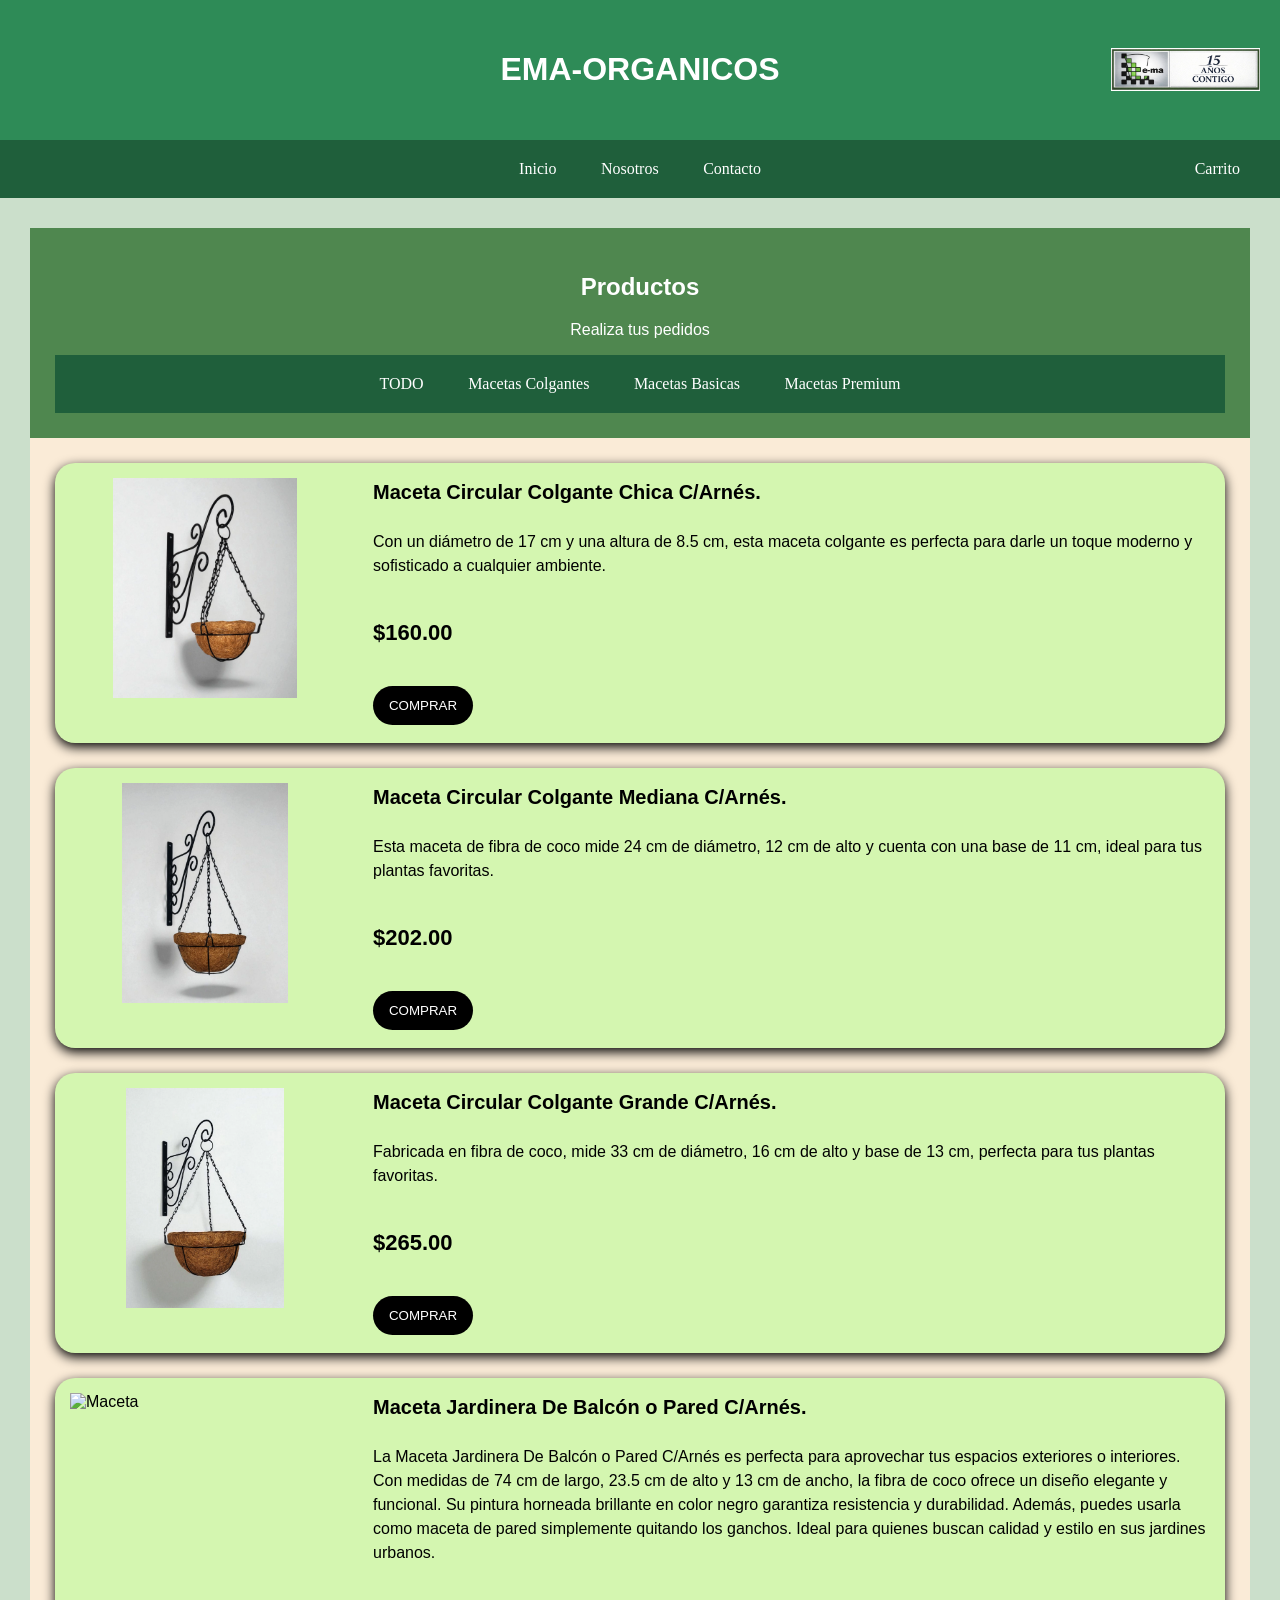
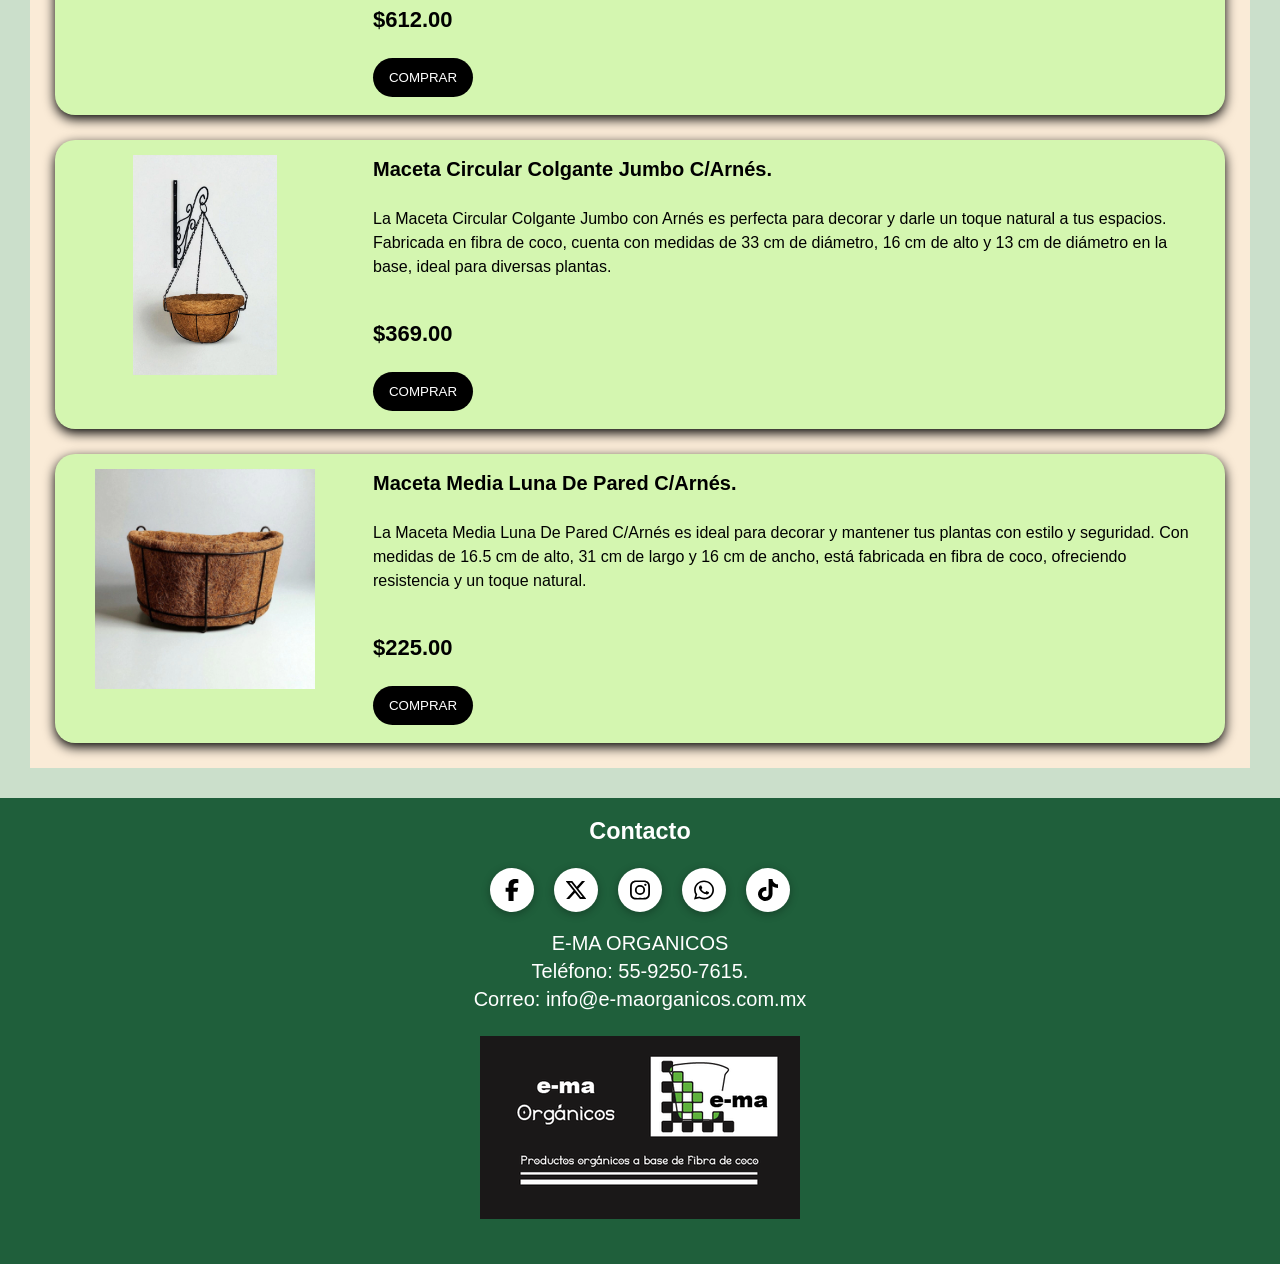
==== Mac_Colg/index.html @ 3c959099 "Add files via upload" ====
<!DOCTYPE html>
<html lang="en">
<head>
    <meta charset="UTF-8">
    <meta name="viewport" content="width=device-width, initial-scale=1.0">
    <title>Document</title>
    <link rel="stylesheet" href="Estilo/CSS.css">
</head>
<body>
    <header class="Encabezado">
        <h1 class="Nombre">EMA-ORGANICOS</h1>
        <img src="../img/logo.webp" alt="Logo" class="Logo">
    </header>
    <nav class="navp">
        <a href="../index.html">Inicio</a>
        <a href="../Nosotros/index.html">Nosotros</a>
        <a href="../Contacto/contacto.html">Contacto</a>
       
        <a href="../Carrito/index.html" class="Carrito">Carrito</a>
   
    </nav>
    <section class="TituloProductos">
        <h1>Productos</h1>
        <p>Realiza tus pedidos</p>
        <nav class="navprod">
            <a href="../practica_flex_box/index.html">TODO</a>
            <a href="../Mac_Colg/index.html">Macetas Colgantes</a>
            <a href="../Mac_Basic/index.html">Macetas Basicas</a>
            <a href="../Mac_Prem/index.html">Macetas Premium</a>
        </nav>
    </section>
    <main class="Productos">
        <div class="Tarjeta">
            <img src="../img/mac circ colg chic C_Arnes.webp" alt="Maceta">
            <div class="Informacion">
                <h2>Maceta Circular Colgante Chica C/Arnés.</h2>
                <p>Con un diámetro de 17 cm y una altura de 8.5 cm, esta maceta colgante es perfecta para darle un toque moderno y sofisticado a cualquier ambiente. </p>
                <p class="Precio">$160.00</p>
                <button onclick="comprar(this)">COMPRAR</button>
            </div>
        </div>
        <div class="Tarjeta">
            <img src="../img/mac circ colg med C_Arnes.webp" alt="Maceta">
            <div class="Informacion">
                <h2>Maceta Circular Colgante Mediana C/Arnés.</h2>
                <p>Esta maceta de fibra de coco mide 24 cm de diámetro, 12 cm de alto y cuenta con una base de 11 cm, ideal para tus plantas favoritas.</p>
                <p class="Precio">$202.00</p>
                <button onclick="comprar(this)">COMPRAR</button>
            </div>
        </div>
        <div class="Tarjeta">
            <img src="../img/mac circ colg grand C_Arnes.webp" alt="Maceta">
            <div class="Informacion">
                <h2>Maceta Circular Colgante Grande C/Arnés.</h2>
                <p>Fabricada en fibra de coco, mide 33 cm de diámetro, 16 cm de alto y base de 13 cm, perfecta para tus plantas favoritas.</p>
                <p class="Precio">$265.00</p>
                <button onclick="comprar(this)">COMPRAR</button>
            </div>
        </div>
         <div class="Tarjeta">
            <img src="../practica_flex_box/img/macetajardineradebalconcarnes" alt="Maceta">
            <div class="Informacion">
                <h2>Maceta Jardinera De Balcón o Pared C/Arnés.</h2>
                <p>La Maceta Jardinera De Balcón o Pared C/Arnés es perfecta para aprovechar tus espacios exteriores o interiores. Con medidas de 74 cm de largo, 23.5 cm de alto y 13 cm de ancho, la fibra de coco ofrece un diseño elegante y funcional. Su pintura horneada brillante en color negro garantiza resistencia y durabilidad. Además, puedes usarla como maceta de pared simplemente quitando los ganchos. Ideal para quienes buscan calidad y estilo en sus jardines urbanos.</p>
                <p class="Precio">$612.00</p>
                <button onclick="comprar(this)">COMPRAR</button>
            </div>
        </div>
        <div class="Tarjeta">
            <img src="../img/mac circ colg jumbo C_Arnes.webp" alt="Maceta">
            <div class="Informacion">
                <h2>Maceta Circular Colgante Jumbo C/Arnés.</h2>
                <p>La Maceta Circular Colgante Jumbo con Arnés es perfecta para decorar y darle un toque natural a tus espacios. Fabricada en fibra de coco, cuenta con medidas de 33 cm de diámetro, 16 cm de alto y 13 cm de diámetro en la base, ideal para diversas plantas.</p>
                <p class="Precio">$369.00</p>
                <button onclick="comprar(this)">COMPRAR</button>
            </div>
        </div>
        <div class="Tarjeta">
            <img src="../img/mac media luna pared c_arnes.webp" alt="Maceta">
            <div class="Informacion">
                <h2>Maceta Media Luna De Pared C/Arnés.</h2>
                <p>La Maceta Media Luna De Pared C/Arnés es ideal para decorar y mantener tus plantas con estilo y seguridad. Con medidas de 16.5 cm de alto, 31 cm de largo y 16 cm de ancho, está fabricada en fibra de coco, ofreciendo resistencia y un toque natural.</p>
                <p class="Precio">$225.00</p>
                <button onclick="comprar(this)">COMPRAR</button>
            </div>
        </div>
    </main>
    <footer class="contacto">
        <h3>Contacto</h3>
        <div class="redes">
            <a href="https://www.facebook.com/e.ma.organicos" target="_blank"><img src="../img/facebook.svg" alt="Facebook"></a>
            <a href="https://x.com/EMAorganicos" target="_blank"><img src="../img/x.svg" alt="X"></a>
            <a href="https://www.instagram.com/e.ma.organicos" target="_blank"><img src="../img/instagram.svg" alt="Instagram"></a>
            <a href="https://api.whatsapp.com/send/?phone=525573328807&text&type=phone_number&app_absent=0" target="_blank"><img src="../img/whatsapp.svg" alt="WhatsApp"></a>
            <a href="https://www.tiktok.com/@e.ma.organicos" target="_blank"><img src="../img/tiktok.svg" alt="TikTok"></a>
        </div>
        <p>E-MA ORGANICOS</p>
        <p>Teléfono: 55-9250-7615.</p>
        <p>Correo: info@e-maorganicos.com.mx</p>
        <img src="../img/tarjeta.png" alt="Tarjeta" class="Tarjetafoot">
    </footer>
    
    <script src="../scripts/Script_pag_prod.js"></script>
</body>
</html>
---- Mac_Colg/Estilo/CSS.css ----
*{
    box-sizing: border-box;
}
body{
    margin: 0;
    padding: 0;
    font-family: Arial, sans-serif;
    background-color: rgb(203, 223, 203);
}
.TituloProductos{
    text-align: center;
    background-color: rgb(79, 135, 79);
    padding: 25px;
    color: white;
    margin: 30px 30px 0;
}
.Productos{
    display: flex;
    flex-direction: column;
    justify-content: center;
    align-items: stretch;
    flex-wrap: wrap;
    gap: 25px;
    background-color: antiquewhite;
    padding: 25px;
    margin: 0 30px 30px;
}
.Tarjeta{
    flex: 1 1 280px;
    max-width: 100%;
    background-color: rgb(212, 246, 176);
    border-radius: 20px;
    overflow: visible;
    box-shadow: 0 4px 12px black;
    display: flex;
    flex-direction: row;
    flex-wrap: wrap;
}
.Tarjeta img{
    height:250px;
    width: 300px;
    object-fit: contain;
    padding: 15px;
}
.Informacion{
    display: flex;
    flex-direction: column;
    flex: 1;
    padding: 18px;
}
.Informacion h2{
    font-size: 20px;
    margin: 0 0 10px;
}
.Informacion p{
    line-height: 1.5;
}
.Precio{
    font-size: 22px;
    font-weight: bold;
}
.Informacion button{
    margin-top: auto;
    padding: 12px;
    background-color: black;
    color: white;
    border: none;
    border-radius: 25px;
    cursor: pointer;
    width: 100px;
        
    overflow: auto;
}
.Informacion button:hover{
    background-color: rgb(87, 85, 83);
}
h1{
    text-align: center;
}
.Encabezado{
    display: flex;
    background-color: #2e8b57;
    color: white;
    padding: 30px 20px;
    justify-content: center;
    align-items: center;
}
.Carrito{
    flex-wrap: wrap;
    overflow: auto;
}
.Logo{
    width: 12%;
    height: auto;
}
.Nombre{
    flex: 1 1 auto;
    padding-left: 12%;
}
.Encabezado h1{
    color: white;
}
.navp{
    background-color: #1f5f3b;
    text-align: center;
    padding: 10px;
    position: relative;   /* NUEVO */
}
.Carrito{                 /* NUEVO (reemplaza al .Carrito viejo si había uno) */
    position: absolute;
    right: 20px;
    top: 10px;
}
.navp a{
    color: white;
    text-decoration: none;
    font-family: fantasy;
    padding: 10px 20px;
    display: inline-block;
}
.navp a:hover{
    background-color: #f4a261;
    color: #222222;
}
.navprod{
    background-color: #1f5f3b;
    text-align: center;
    padding: 10px;
}
.navprod a{
    color: white;
    text-decoration: none;
    font-family: fantasy;
    padding: 10px 20px;
    display: inline-block;
}
.navprod a:hover{
    background-color: #f4a261;
    color: #222222;
}
.contacto{
    background-color: #1f5f3b;
    color: white;
    text-align: center;
    padding: 20px;
    font-size: 20px;
}
.contacto h3{
    margin-top: 0;
}
.contacto p{
    margin: 5px 0;
}
.redes{
    display: flex;
    justify-content: center;
    gap: 20px;
    margin-top: 20px;
    margin-bottom: 20px;
}
.redes a{
    width: 44px;
    height: 44px;
    background-color: white;
    border-radius: 50%;
    display: flex;
    align-items: center;
    justify-content: center;
    text-decoration: none;
    box-shadow: 0 2px 8px rgba(0, 0, 0, 0.3);
}
.redes a img{
    width: 22px;
    height: 22px;
    object-fit: contain;
    margin: 0;
    padding: 0;
}
.redes a:hover{
    background-color: #f4a261;
}
.Tarjetafoot{
    margin: 20px;
}
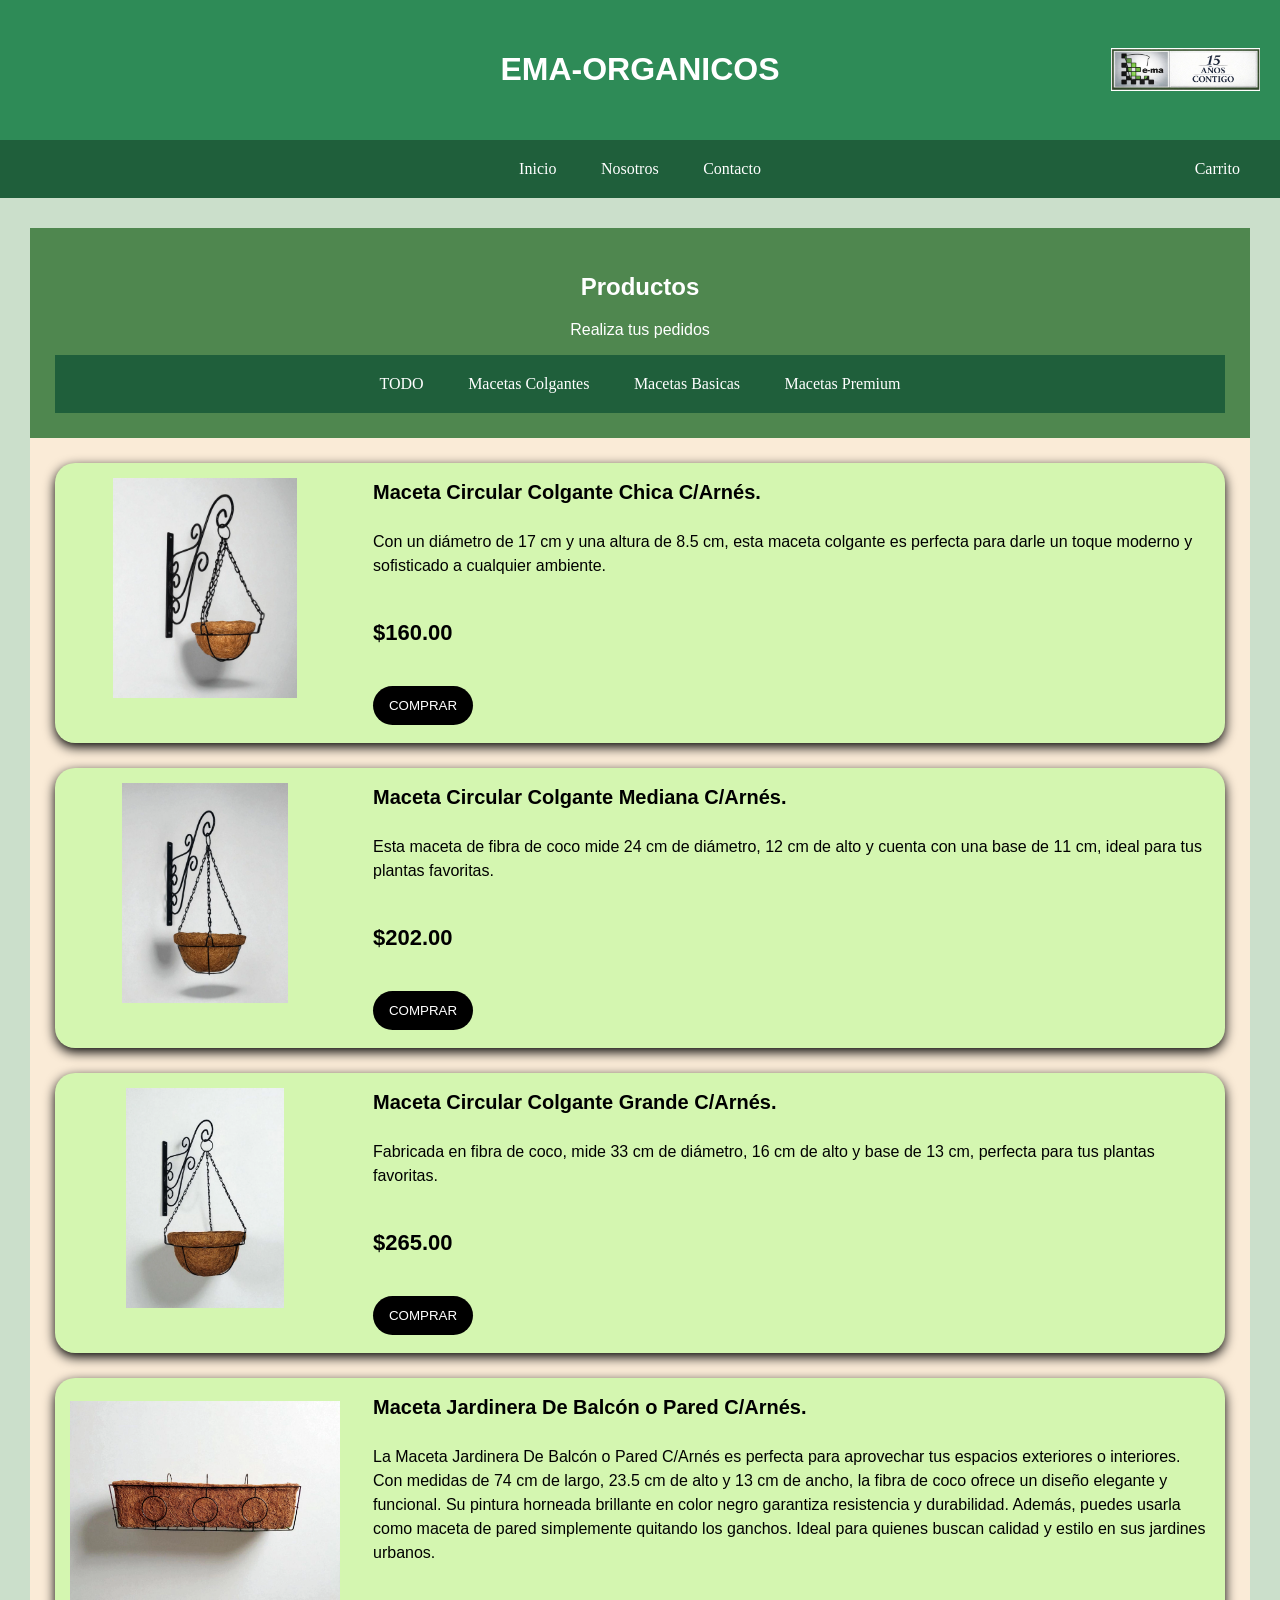
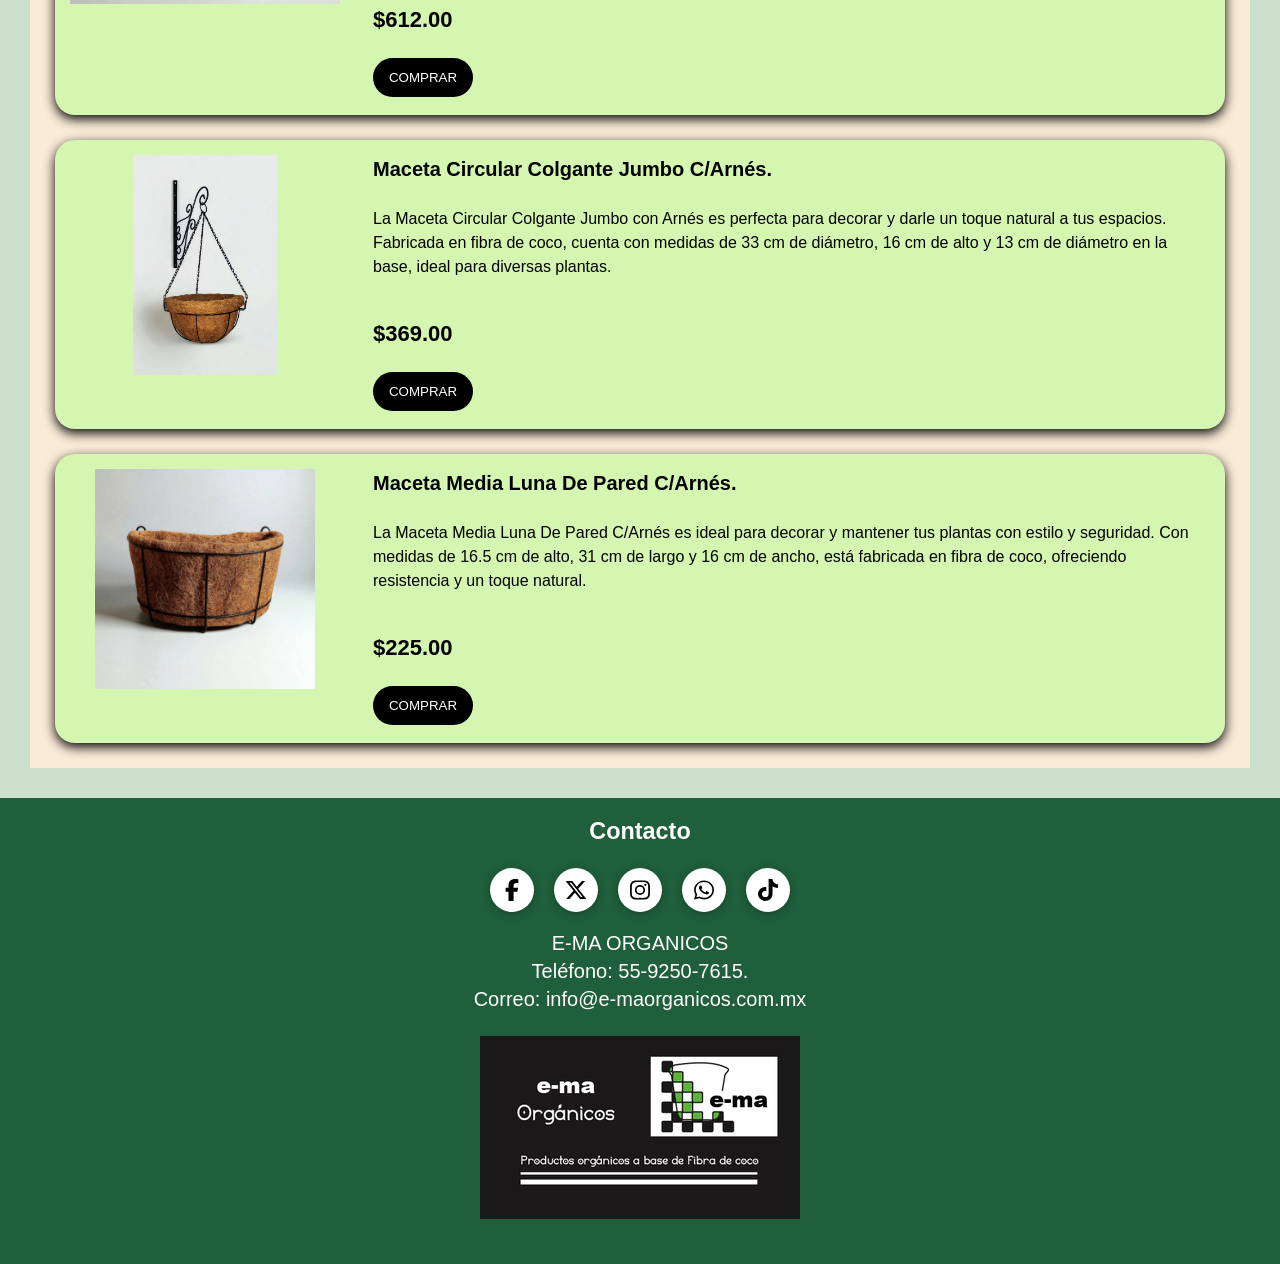
==== commit 3b80992e: "Add files via upload" ====
--- a/Mac_Colg/index.html
+++ b/Mac_Colg/index.html
@@ -58,7 +58,7 @@
             </div>
         </div>
          <div class="Tarjeta">
-            <img src="../practica_flex_box/img/macetajardineradebalconcarnes" alt="Maceta">
+            <img src="../practica_flex_box/img/macetajardineradebalconcarnes.webp" alt="Maceta">
             <div class="Informacion">
                 <h2>Maceta Jardinera De Balcón o Pared C/Arnés.</h2>
                 <p>La Maceta Jardinera De Balcón o Pared C/Arnés es perfecta para aprovechar tus espacios exteriores o interiores. Con medidas de 74 cm de largo, 23.5 cm de alto y 13 cm de ancho, la fibra de coco ofrece un diseño elegante y funcional. Su pintura horneada brillante en color negro garantiza resistencia y durabilidad. Además, puedes usarla como maceta de pared simplemente quitando los ganchos. Ideal para quienes buscan calidad y estilo en sus jardines urbanos.</p>
--- a/Mac_Colg/Estilo/CSS.css
+++ b/Mac_Colg/Estilo/CSS.css
@@ -182,3 +182,15 @@
 .Tarjetafoot{
     margin: 20px;
 }
+
+/* CELULAR: solo se aplica si la pantalla mide 600px o menos */
+@media (max-width: 600px){
+    .Nombre{ font-size: 22px; padding-left: 0; }   /* titulo mas chico */
+    .Logo{ width: 20%; }                            /* logo mas grande */
+    .navp a, .navprod a{ padding: 8px 10px; }       /* menu mas compacto */
+    .Carrito{ position: static; }                   /* Carrito deja de encimarse */
+    .Tarjetafoot{ margin: 20px 0; max-width: 100%; height: auto; } /* tarjeta del pie cabe */
+    .TituloProductos, .TituloNosotros{ margin: 10px 10px 0; }  /* menos margen lateral */
+    .Productos, .Nosotros{ margin: 0 10px 10px; padding: 10px; }
+    .Tarjeta img{ width: 100%; }                   /* imagen ocupa el ancho */
+}
